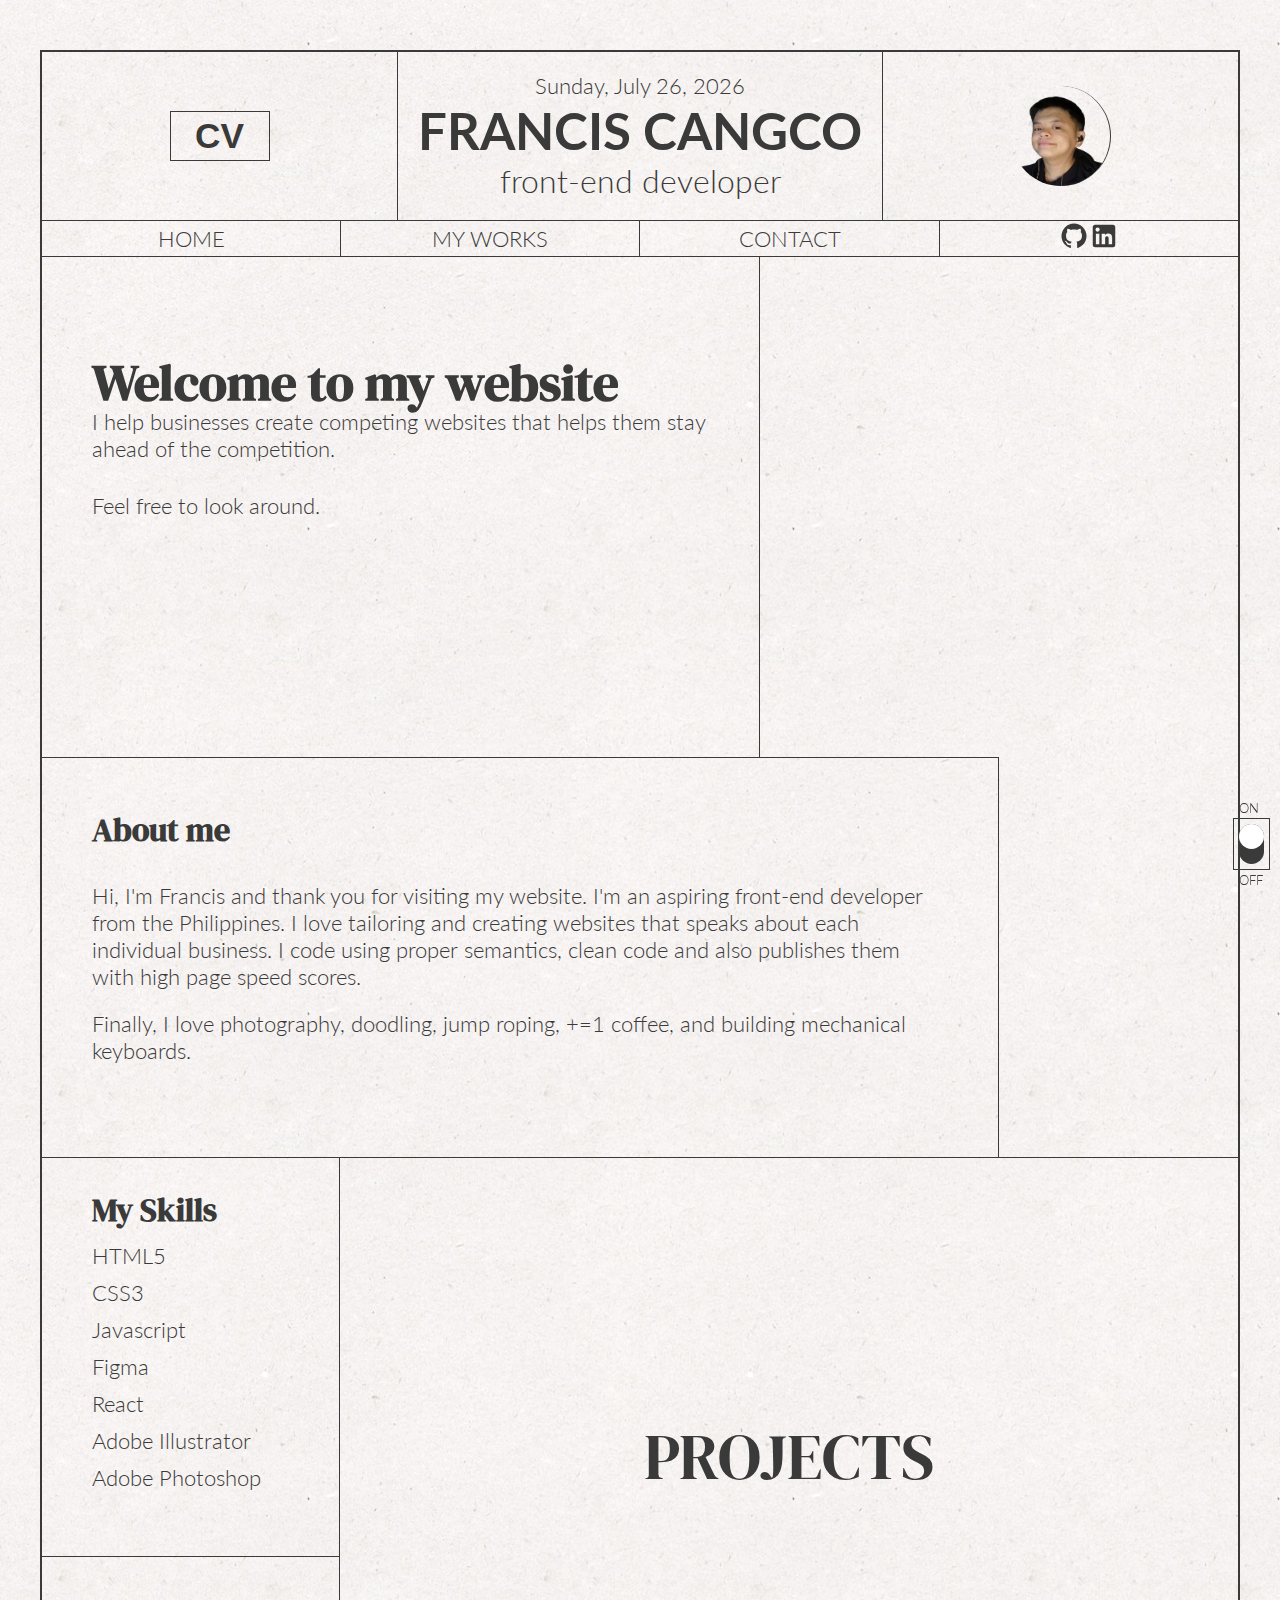
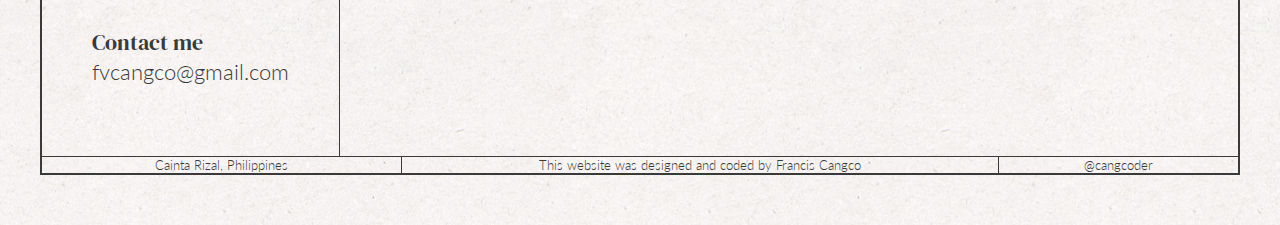
==== index.html @ b3d851e2 "Uploaded files from my local machine to repository" ====
<!DOCTYPE html>
<html lang="en">
<head>
    <meta charset="UTF-8">
    <meta http-equiv="X-UA-Compatible" content="IE=edge">
    <meta name="viewport" content="width=device-width, initial-scale=1.0">
    <link rel="preconnect" href="https://fonts.googleapis.com">
    <link rel="preconnect" href="https://fonts.gstatic.com" crossorigin>
    <link href="https://fonts.googleapis.com/css2?family=DM+Serif+Display&family=Lato:wght@100;300;400;700;900&display=swap"
        rel="stylesheet">
    <title>Francis Cangco</title>
    <link rel="stylesheet" href="/styles/styles.css">
    <!-- <link rel="stylesheet" href="/styles/reset.css"> -->
</head>
<body>
    <div class="switch">
        <label>
            <p>ON</p>
            <p>OFF</p>
            <input type="checkbox" name="" id="lightSwitch" onclick="toggleLight()">
            <span></span>
        </label>
    </div>
    <div class="page__container">
        <!-- HEADER -->
        <header class="header">
            <div class="header__photo border">
                <img src="./images/profile.png" alt="Francis Cangco picture">
            </div>
            <div class="header__title border">
                <h3 id="setDate"></h3>
                <h1>Francis Cangco</h1>
                <h2>front-end developer</h2>
            </div>
            <div class="header__cv border">
                <button class="btn">
                    CV
                </button>
            </div>
        </header>
        <!-- NAVIGATION -->
        <nav class="nav">
            <ul class="nav__container--desktop">
                    <li class="nav__links"><a href="#">HOME</a></li>
                    <li class="nav__links"><a href="#">MY WORKS</a></li>
                    <li class="nav__links"><a href="#">CONTACT</a></li>
                    <li class="nav__icons">
                        <a href="#"><svg style="width:30px;height:30px" viewBox="0 0 24 24">
                            <path fill="currentColor"
                                d="M12,2A10,10 0 0,0 2,12C2,16.42 4.87,20.17 8.84,21.5C9.34,21.58 9.5,21.27 9.5,21C9.5,20.77 9.5,20.14 9.5,19.31C6.73,19.91 6.14,17.97 6.14,17.97C5.68,16.81 5.03,16.5 5.03,16.5C4.12,15.88 5.1,15.9 5.1,15.9C6.1,15.97 6.63,16.93 6.63,16.93C7.5,18.45 8.97,18 9.54,17.76C9.63,17.11 9.89,16.67 10.17,16.42C7.95,16.17 5.62,15.31 5.62,11.5C5.62,10.39 6,9.5 6.65,8.79C6.55,8.54 6.2,7.5 6.75,6.15C6.75,6.15 7.59,5.88 9.5,7.17C10.29,6.95 11.15,6.84 12,6.84C12.85,6.84 13.71,6.95 14.5,7.17C16.41,5.88 17.25,6.15 17.25,6.15C17.8,7.5 17.45,8.54 17.35,8.79C18,9.5 18.38,10.39 18.38,11.5C18.38,15.32 16.04,16.16 13.81,16.41C14.17,16.72 14.5,17.33 14.5,18.26C14.5,19.6 14.5,20.68 14.5,21C14.5,21.27 14.66,21.59 15.17,21.5C19.14,20.16 22,16.42 22,12A10,10 0 0,0 12,2Z" />
                        </svg></a>
                        <a href="#"><svg style="width:30px;height:30px" viewBox="0 0 24 24">
                            <path fill="currentColor"
                                d="M19 3A2 2 0 0 1 21 5V19A2 2 0 0 1 19 21H5A2 2 0 0 1 3 19V5A2 2 0 0 1 5 3H19M18.5 18.5V13.2A3.26 3.26 0 0 0 15.24 9.94C14.39 9.94 13.4 10.46 12.92 11.24V10.13H10.13V18.5H12.92V13.57C12.92 12.8 13.54 12.17 14.31 12.17A1.4 1.4 0 0 1 15.71 13.57V18.5H18.5M6.88 8.56A1.68 1.68 0 0 0 8.56 6.88C8.56 5.95 7.81 5.19 6.88 5.19A1.69 1.69 0 0 0 5.19 6.88C5.19 7.81 5.95 8.56 6.88 8.56M8.27 18.5V10.13H5.5V18.5H8.27Z" />
                        </svg></a>
                    </li>
            </ul>
            <ul id="navMobile" class="nav__container--mobile">
                <li class="nav__links"><a href="#">HOME</a></li>
                <li class="nav__links"><a href="#">MY WORKS</a></li>
                <li class="nav__links"><a href="#">CONTACT</a></li>
                <li class="nav__icons">
                    <a href="#">
                        <svg style="width:30px;height:30px" viewBox="0 0 24 24">
                            <path fill="currentColor"
                                d="M12,2A10,10 0 0,0 2,12C2,16.42 4.87,20.17 8.84,21.5C9.34,21.58 9.5,21.27 9.5,21C9.5,20.77 9.5,20.14 9.5,19.31C6.73,19.91 6.14,17.97 6.14,17.97C5.68,16.81 5.03,16.5 5.03,16.5C4.12,15.88 5.1,15.9 5.1,15.9C6.1,15.97 6.63,16.93 6.63,16.93C7.5,18.45 8.97,18 9.54,17.76C9.63,17.11 9.89,16.67 10.17,16.42C7.95,16.17 5.62,15.31 5.62,11.5C5.62,10.39 6,9.5 6.65,8.79C6.55,8.54 6.2,7.5 6.75,6.15C6.75,6.15 7.59,5.88 9.5,7.17C10.29,6.95 11.15,6.84 12,6.84C12.85,6.84 13.71,6.95 14.5,7.17C16.41,5.88 17.25,6.15 17.25,6.15C17.8,7.5 17.45,8.54 17.35,8.79C18,9.5 18.38,10.39 18.38,11.5C18.38,15.32 16.04,16.16 13.81,16.41C14.17,16.72 14.5,17.33 14.5,18.26C14.5,19.6 14.5,20.68 14.5,21C14.5,21.27 14.66,21.59 15.17,21.5C19.14,20.16 22,16.42 22,12A10,10 0 0,0 12,2Z" />
                        </svg>
                    </a>
                    <a href="#">
                        <svg style="width:30px;height:30px" viewBox="0 0 24 24">
                            <path fill="currentColor"
                                d="M19 3A2 2 0 0 1 21 5V19A2 2 0 0 1 19 21H5A2 2 0 0 1 3 19V5A2 2 0 0 1 5 3H19M18.5 18.5V13.2A3.26 3.26 0 0 0 15.24 9.94C14.39 9.94 13.4 10.46 12.92 11.24V10.13H10.13V18.5H12.92V13.57C12.92 12.8 13.54 12.17 14.31 12.17A1.4 1.4 0 0 1 15.71 13.57V18.5H18.5M6.88 8.56A1.68 1.68 0 0 0 8.56 6.88C8.56 5.95 7.81 5.19 6.88 5.19A1.69 1.69 0 0 0 5.19 6.88C5.19 7.81 5.95 8.56 6.88 8.56M8.27 18.5V10.13H5.5V18.5H8.27Z" />
                        </svg>
                    </a>
                </li>
            </ul>
            <div id="navToggle" class="nav__burger">
                <span></span>
                <span></span>
                <span></span>
            </div>
        </nav>
        <!-- HERO -->
        <main class="hero">
            <div class="hero__container">
                <h1>Welcome to my website</h1>
                <p>I help businesses create competing websites that helps them stay ahead of the competition.</p>
                <h3>Feel free to look around.</h3>
            </div>
        </main>
        <!-- SECTIONS -->
        <section class="about">
            <div class="about__container">
                <div class="about__title title">
                    <h2>About me</h2>
                </div>
                <div class="about__text">
                    <p>Hi, I'm Francis and thank you for visiting my website. I'm an aspiring front-end developer from the Philippines. I love tailoring and creating websites that speaks about each individual business. I code using proper semantics, clean code and also publishes them with high page speed scores. </p>
                    <p>Finally, I love photography, doodling, jump roping, +=1 coffee, and building mechanical keyboards.</p>
                </div>
            </div>
        </section>
        <div class="other__sections">
            <section class="projects">
                <div class="projects__title title">
                    <h2><a href="./projects.html">PROJECTS</a></h2>
                </div>
            </section>
            <section class="skills">
                <div class="skills__title title">
                    <h2>My Skills</h2>
                </div>
                    <ul>
                        <li>HTML5</li>
                        <li>CSS3</li>
                        <li>Javascript</li>
                        <li>Figma</li>
                        <li>React</li>
                        <li>Adobe Illustrator</li>
                        <li>Adobe Photoshop</li>
                    </ul>
            </section>
            <section class="contact">
                <div class="contact__title title">
                    <h3>Contact me</h3>
                </div>
                    <p>fvcangco@gmail.com</p>
            </section>
        </div>
        <!-- FOOTER -->
        <footer class="footer">
            <div class="footer__container">
                <div class="footer__address">
                    Cainta Rizal, Philippines
                </div>
                <div class="footer__note">
                    This website was designed and coded by Francis Cangco
                </div>
                <div class="footer__socmed">
                    @cangcoder
                </div>
            </div>
        </footer>
    </div>
    <script src="app.js"></script>
</body>
</html>
---- styles/styles.css ----
*, *::after, *::before {
  margin: 0;
  padding: 0;
  box-sizing: border-box;
}

body {
  font-size: 62.5%;
  font-family: "Lato", Arial, Helvetica, sans-serif;
  background-image: url(/images/Asset.jpg);
  background-repeat: repeat;
  color: #3a3a3a;
  overflow-x: hidden;
  position: relative;
  transition: all 0.5s ease-out;
}

.night {
  background-image: url(/images/Asset1.jpg);
  background-repeat: repeat;
  color: #cacaca;
  border-color: #cacaca;
  transition: all 0.5s ease-in;
}

@media (max-width: 599px) {
  h1 {
    font-size: 1.6rem;
  }
}
@media (min-width: 600px) {
  h1 {
    font-size: 2rem;
  }
}
@media (min-width: 900px) {
  h1 {
    font-size: 2.4rem;
  }
}
@media (min-width: 1200px) {
  h1 {
    font-size: 3.2rem;
  }
}
@media (min-width: 1800px) {
  h1 {
    font-size: 4rem;
  }
}

@media (max-width: 599px) {
  h2 {
    font-size: 1rem;
  }
}
@media (min-width: 600px) {
  h2 {
    font-size: 1.2rem;
  }
}
@media (min-width: 900px) {
  h2 {
    font-size: 1.6rem;
  }
}
@media (min-width: 1200px) {
  h2 {
    font-size: 2rem;
  }
}
@media (min-width: 1800px) {
  h2 {
    font-size: 2.4rem;
  }
}

h3, p, a, li {
  font-weight: 300;
}
@media (max-width: 599px) {
  h3, p, a, li {
    font-size: 1rem;
  }
}
@media (min-width: 600px) {
  h3, p, a, li {
    font-size: 1.2rem;
  }
}
@media (min-width: 900px) {
  h3, p, a, li {
    font-size: 1.4rem;
  }
}

img {
  width: 100%;
  height: 100%;
}

.page__container {
  max-width: 1200px;
  margin: 0 auto;
}

ul, li, a, button {
  list-style: none;
  text-decoration: none;
  color: inherit;
}

.title {
  font-family: "DM Serif Display", serif;
}

@media (max-width: 599px) {
  .nav {
    overflow: hidden;
  }
  .nav__burger {
    position: absolute;
    top: 20px;
    right: 20px;
    cursor: pointer;
  }
  .nav__burger span {
    height: 3px;
    width: 30px;
    background-color: #3a3a3a;
    display: block;
    margin: 2px;
    transition: all 0.3s ease-in-out;
  }
  .nav__burger.active span {
    transition: all 0.3s ease-in-out;
  }
  .nav__burger.active span:nth-child(2) {
    width: 10px;
  }
  .nav__burger.active span:nth-child(1) {
    width: 10px;
    rotate: -135deg;
  }
  .nav__burger.active span:nth-child(3) {
    width: 10px;
    rotate: 135deg;
  }
  .nav__container--mobile {
    position: absolute;
    top: -20px;
    right: -250px;
    height: 100vh;
    width: 200px;
    border: 1px solid;
    display: flex;
    justify-content: center;
    flex-direction: column;
    align-items: center;
    text-align: left;
    color: #3a3a3a;
    background: url(../images/Asset.jpg);
    transition: all 0.4s ease-in-out;
  }
  .nav__container--mobile.active {
    right: -20px;
  }
  .nav__container--mobile li {
    text-align: left;
    margin: 5px 0;
  }
  .nav__container--mobile li a {
    color: #3a3a3a;
  }
  .nav__container--desktop {
    display: none;
  }
}
@media (min-width: 600px) {
  #navMobile, #navToggle {
    display: none;
  }
  .nav {
    border-color: white;
    margin: 0 auto;
    font-weight: 300;
  }
  .nav__container--desktop {
    display: grid;
    grid-template-columns: repeat(4, 25%);
    text-align: center;
    border-bottom: 1px solid;
  }
  .nav__links {
    display: flex;
    align-items: center;
    justify-content: center;
  }
  .nav__links:nth-of-type(1) {
    border-right: 1px solid;
  }
  .nav__links:nth-of-type(2) {
    border-right: 1px solid;
  }
  .nav__links:nth-of-type(3) {
    border-right: none;
  }
  .nav a:hover {
    color: blue;
    font-weight: 400;
  }
  .nav__icons {
    display: flex;
    justify-content: center;
    align-items: center;
    border-left: 1px solid;
  }
  .nav__icons a {
    display: inline-block;
  }
  .nav__icons a:hover {
    color: #3838c9;
  }
}
.page__container {
  position: relative;
  margin: 20px;
}
@media (min-width: 600px) {
  .page__container {
    border: 2px solid;
    max-width: 1200px;
    margin: 50px 50px;
  }
}
@media (min-width: 1200px) {
  .page__container {
    margin: 50px auto;
  }
}

.header {
  padding: 20px;
  display: flex;
  justify-content: center;
  flex-direction: column;
  align-items: center;
  align-content: center;
  border-bottom: 1px solid;
}
.header__title {
  text-align: center;
}
.header__title h1 {
  text-transform: uppercase;
  letter-spacing: 1;
  font-weight: 700;
}
.header__title h3 {
  display: none;
  font-weight: 300;
}
.header__title h2 {
  font-weight: 300;
}
@media (max-width: 599px) {
  .header__title h2 {
    margin-bottom: 10px;
  }
}
.header__photo {
  height: 70px;
  width: 70px;
}
.header__photo img {
  border-radius: 50%;
  border-right: 1px solid;
}
.header__cv {
  margin-bottom: 10px;
}
.header__cv button {
  height: 30px;
  width: 70px;
  font-weight: 700;
  outline: none;
  background-color: transparent;
  border: 1px solid;
  cursor: pointer;
}
.header__cv button:hover {
  border: 1px solid #3838c9;
  color: #3838c9;
}

@media (min-width: 600px) {
  .header {
    display: grid;
    grid-template-columns: 1fr auto 1fr;
    justify-items: center;
    align-items: center;
    padding: 0;
  }
  .header__photo {
    order: 3;
  }
  .header__title {
    padding: 20px;
    order: 2;
    border-left: 1px solid;
    border-right: 1px solid;
  }
  .header__cv {
    order: 1;
    margin: 0;
  }
}
@media (min-width: 900px) {
  .header__title h3 {
    display: block;
  }
  .header__cv button {
    font-size: 2.2rem;
    width: 100px;
    height: 50px;
  }
  .header__photo {
    width: 100px;
    height: 100px;
  }
}
.switch {
  position: fixed;
  bottom: 30px;
  right: 10px;
  border: 1px solid;
  padding: 5px;
  z-index: 20;
}
.switch label {
  display: inline-block;
  position: relative;
  height: 40px;
  width: 25px;
  background-color: #3a3a3a;
  border-radius: 20px;
}
.switch label p {
  font-size: 0.8rem;
}
.switch label p:nth-of-type(1) {
  position: absolute;
  top: -24px;
  left: 0;
}
.switch label p:nth-of-type(2) {
  position: absolute;
  bottom: -24px;
  left: 0;
}
.switch label input {
  -webkit-appearance: none;
     -moz-appearance: none;
          appearance: none;
}
.switch label input:checked ~ span {
  background-color: #cacaca;
  top: 15px;
}
.switch label span {
  position: absolute;
  top: 0;
  width: 25px;
  height: 25px;
  border-radius: 50%;
  content: "";
  background-color: white;
  transition: 0.5s;
}

.hero__container {
  padding: 20px;
}
.hero__container:hover {
  color: #3838c9;
}
.hero h1 {
  font-family: "DM Serif Display", serif;
}
.hero p {
  margin-bottom: 30px;
}

@media (min-width: 900px) {
  .hero {
    width: 60%;
    border-right: 1px solid;
  }
  .hero__container {
    padding-top: 50px;
    height: 400px;
  }
}
@media (min-width: 1200px) {
  .hero {
    height: 500px;
  }
  .hero__container {
    padding: 100px 50px;
  }
  .hero__container h1 {
    line-height: 1;
  }
}
@media (min-width: 1800px) {
  .hero {
    width: 70%;
  }
}
.about__container:hover {
  color: #3838c9;
}

@media (min-width: 600px) {
  .about {
    border-top: 1px solid;
    padding: 20px;
  }
  .about__text p:nth-child(1) {
    margin-bottom: 20px;
  }
}
@media (min-width: 900px) {
  .about {
    width: 80%;
    border-right: 1px solid;
  }
}
@media (min-width: 1200px) {
  .about {
    padding: 0;
    height: 400px;
  }
  .about__title {
    margin-bottom: 30px;
  }
  .about__container {
    padding: 50px 50px;
  }
}
.projects__title a {
  font-size: clamp(1.2rem, 5vw, 5rem);
  cursor: pointer;
}
.projects__title a:hover {
  color: #3838c9;
}

@media (max-width: 599px) {
  .other__sections {
    text-align: center;
    margin: 20px 0;
    border-bottom: 1px solid;
  }
  .skills {
    margin-bottom: 10px;
  }
  .projects {
    margin-bottom: 10px;
    border: 1px solid;
    padding: 10px 20px;
  }
  .contact {
    margin-bottom: 10px;
  }
}
@media (min-width: 600px) {
  .other__sections {
    display: grid;
    grid-template-columns: auto 1fr;
    grid-template-rows: repeat(3, 1fr);
    border-top: 1px solid;
    border-bottom: 1px solid;
  }
  .projects {
    grid-column: 2/3;
    grid-row: 1/4;
    border-left: 1px solid;
    display: flex;
    justify-content: center;
    align-items: center;
  }
  .skills {
    grid-column: 1/2;
    grid-row: 1/3;
    border-bottom: 1px solid;
    padding: 20px;
  }
  .skills__title:hover {
    color: #3838c9;
  }
  .skills li:hover {
    color: #3838c9;
  }
  .contact {
    grid-column: 1/2;
    grid-row: 3/4;
    padding: 20px;
    align-self: center;
  }
  .contact:hover {
    color: #3838c9;
  }
}
@media (min-width: 900px) {
  .other__sections {
    height: 400px;
  }
}
@media (min-width: 1200px) {
  .other__sections {
    height: 600px;
    grid-template-columns: auto 1fr;
    grid-template-rows: repeat(3, 1fr);
  }
  .skills {
    padding: 30px 50px;
  }
  .skills li {
    margin: 10px 0;
  }
  .contact {
    padding: 30px 50px;
  }
}
.footer {
  font-size: 0.8rem;
  font-weight: 300;
}

@media (min-width: 600px) {
  .footer {
    padding: 10px 20px;
  }
}
@media (min-width: 900px) {
  .footer {
    padding: 0;
  }
  .footer__container {
    display: grid;
    grid-template-columns: 30% 1fr 20%;
    text-align: center;
  }
  .footer__note {
    border-right: 1px solid;
    border-left: 1px solid;
    padding: 0 20px;
  }
}
.project__container {
  border: 1px solid #3a3a3a;
  max-width: 500px;
  margin: 0 auto;
}
.project .title {
  margin: 0 auto;
  max-width: 300px;
  text-align: center;
}
.project__info {
  padding: 10px;
}
.project__title {
  font-size: 1.2rem;
  font-weight: 700;
}
.project__details {
  margin-bottom: 0.8rem;
  font-size: 0.8rem;
}
.project__links {
  margin-bottom: 0.5rem;
}
.project a {
  font-size: 1rem;
}
.project a:nth-child(1) {
  margin-right: 0.3rem;
}
.project a:hover {
  color: #3838c9;
}

@media (min-width: 1200px) {
  .project__container {
    position: relative;
    height: 500px;
    width: 400px;
    overflow: hidden;
  }
  .project__container:hover > .project__info {
    opacity: 1;
  }
  .project__container:hover > .project__image {
    filter: grayscale(70%);
  }
  .project__info {
    position: absolute;
    top: 50%;
    left: 50%;
    transform: translate(-50%, -50%);
    opacity: 0;
    transition: all 0.5s ease;
    color: #3a3a3a;
    height: 200px;
    background-color: white;
    z-index: 2;
    display: flex;
    justify-content: center;
    flex-direction: column;
    border: 1px solid #3a3a3a;
  }
  .project__image {
    position: absolute;
    height: 100%;
    z-index: -1;
  }
}/*# sourceMappingURL=styles.css.map */
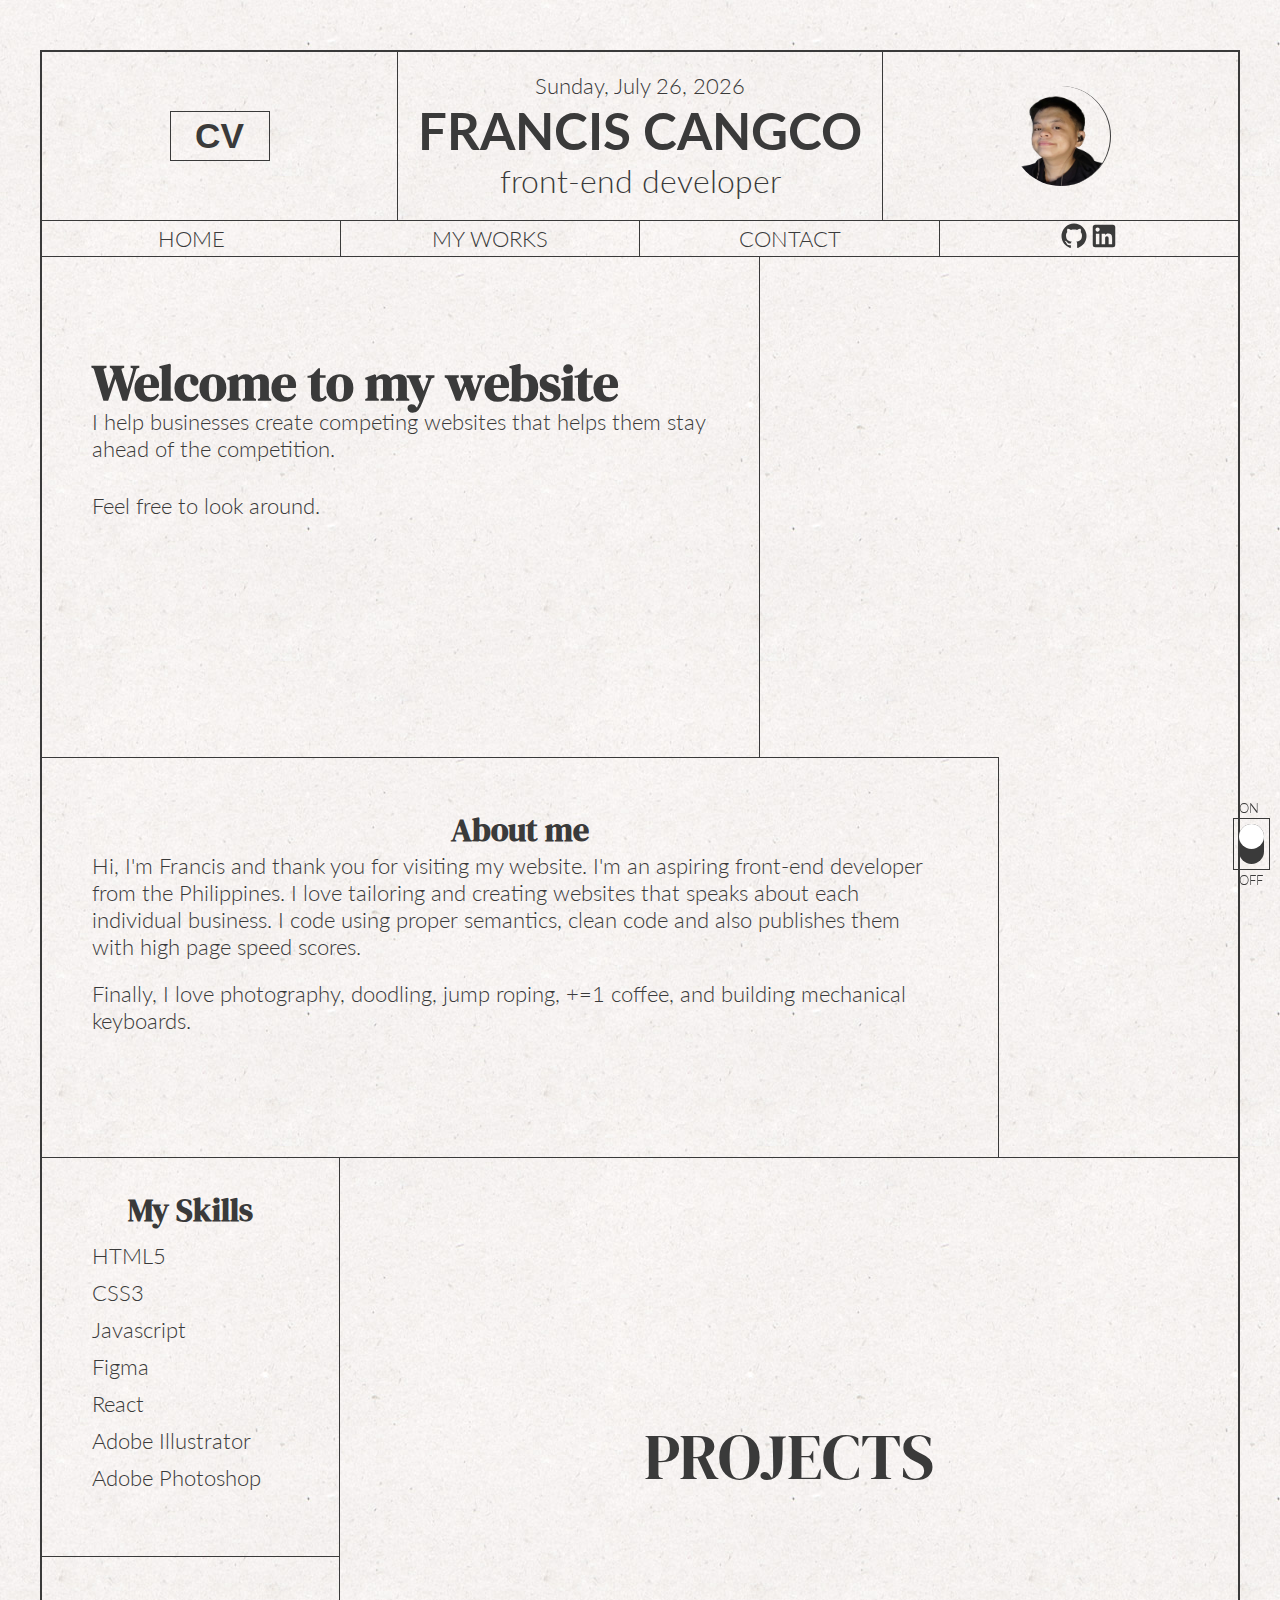
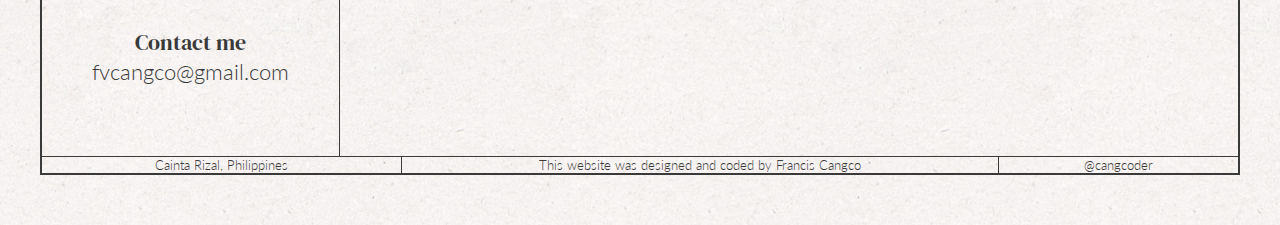
==== commit dbec6ef8: "Fixed CSS link not working" ====
--- a/index.html
+++ b/index.html
@@ -9,7 +9,7 @@
     <link href="https://fonts.googleapis.com/css2?family=DM+Serif+Display&family=Lato:wght@100;300;400;700;900&display=swap"
         rel="stylesheet">
     <title>Francis Cangco</title>
-    <link rel="stylesheet" href="/styles/styles.css">
+    <link rel="stylesheet" href="./styles/styles.css">
     <!-- <link rel="stylesheet" href="/styles/reset.css"> -->
 </head>
 <body>
--- a/styles/styles.css
+++ b/styles/styles.css
@@ -558,16 +558,23 @@
     padding: 0 20px;
   }
 }
-.project__container {
-  border: 1px solid #3a3a3a;
-  max-width: 500px;
-  margin: 0 auto;
-}
-.project .title {
+.title {
   margin: 0 auto;
   max-width: 300px;
   text-align: center;
 }
+
+.project {
+  display: flex;
+  justify-content: flex-start;
+  flex-wrap: wrap;
+  gap: 1rem;
+}
+.project__container {
+  border: 1px solid #3a3a3a;
+  max-width: 300px;
+  margin: 0 auto;
+}
 .project__info {
   padding: 10px;
 }
@@ -595,7 +602,7 @@
 @media (min-width: 1200px) {
   .project__container {
     position: relative;
-    height: 500px;
+    height: 400px;
     width: 400px;
     overflow: hidden;
   }
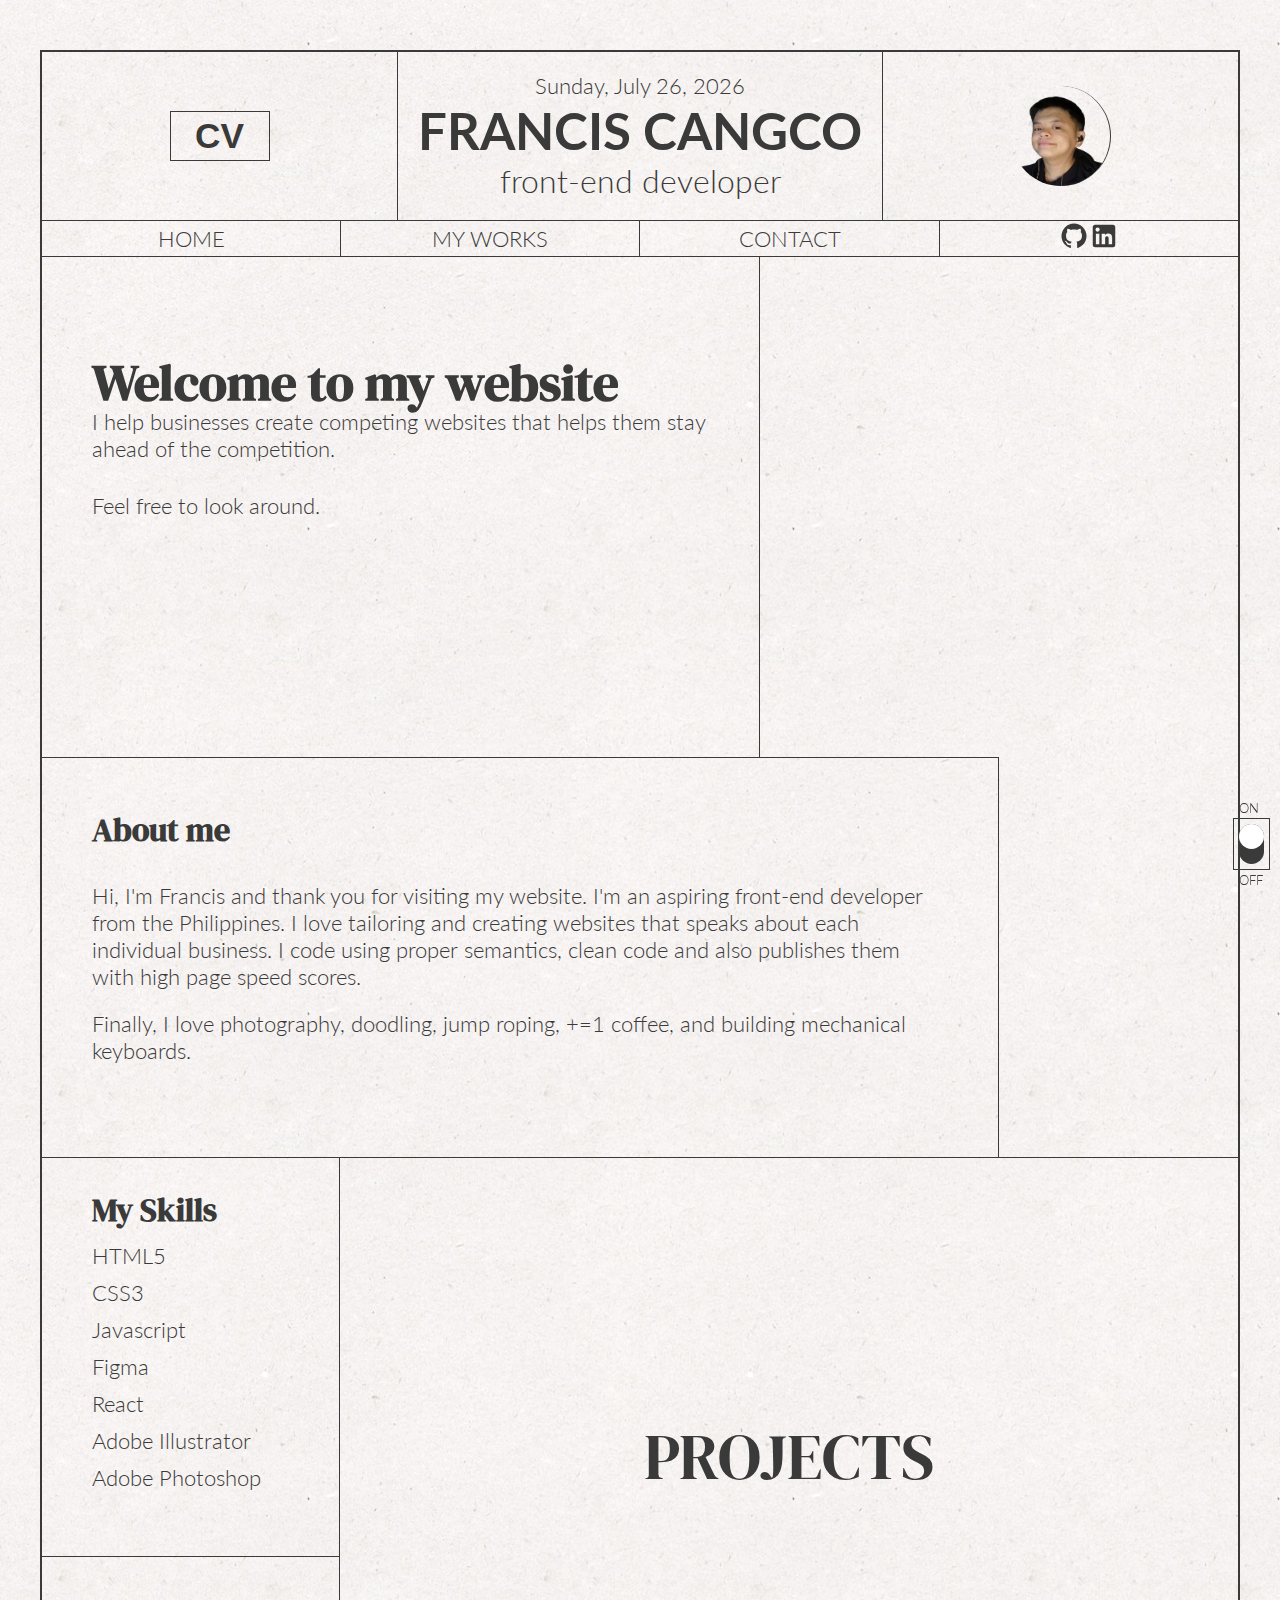
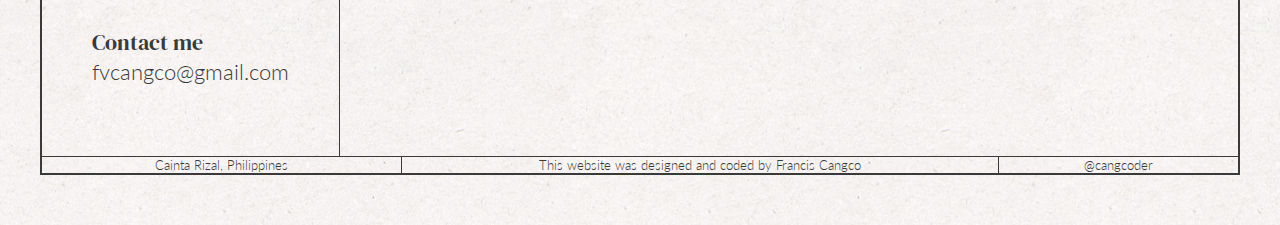
==== commit 7170ede5: "Fixed CSS and JS files directory" ====
--- a/index.html
+++ b/index.html
@@ -142,6 +142,6 @@
             </div>
         </footer>
     </div>
-    <script src="app.js"></script>
+    <script src="./app.js"></script>
 </body>
 </html>--- a/styles/styles.css
+++ b/styles/styles.css
@@ -7,7 +7,7 @@
 body {
   font-size: 62.5%;
   font-family: "Lato", Arial, Helvetica, sans-serif;
-  background-image: url(/images/Asset.jpg);
+  background-image: url(../images/Asset.jpg);
   background-repeat: repeat;
   color: #3a3a3a;
   overflow-x: hidden;
@@ -16,7 +16,7 @@
 }
 
 .night {
-  background-image: url(/images/Asset1.jpg);
+  background-image: url(../images/Asset1.jpg);
   background-repeat: repeat;
   color: #cacaca;
   border-color: #cacaca;
@@ -558,7 +558,7 @@
     padding: 0 20px;
   }
 }
-.title {
+.projecttitle {
   margin: 0 auto;
   max-width: 300px;
   text-align: center;
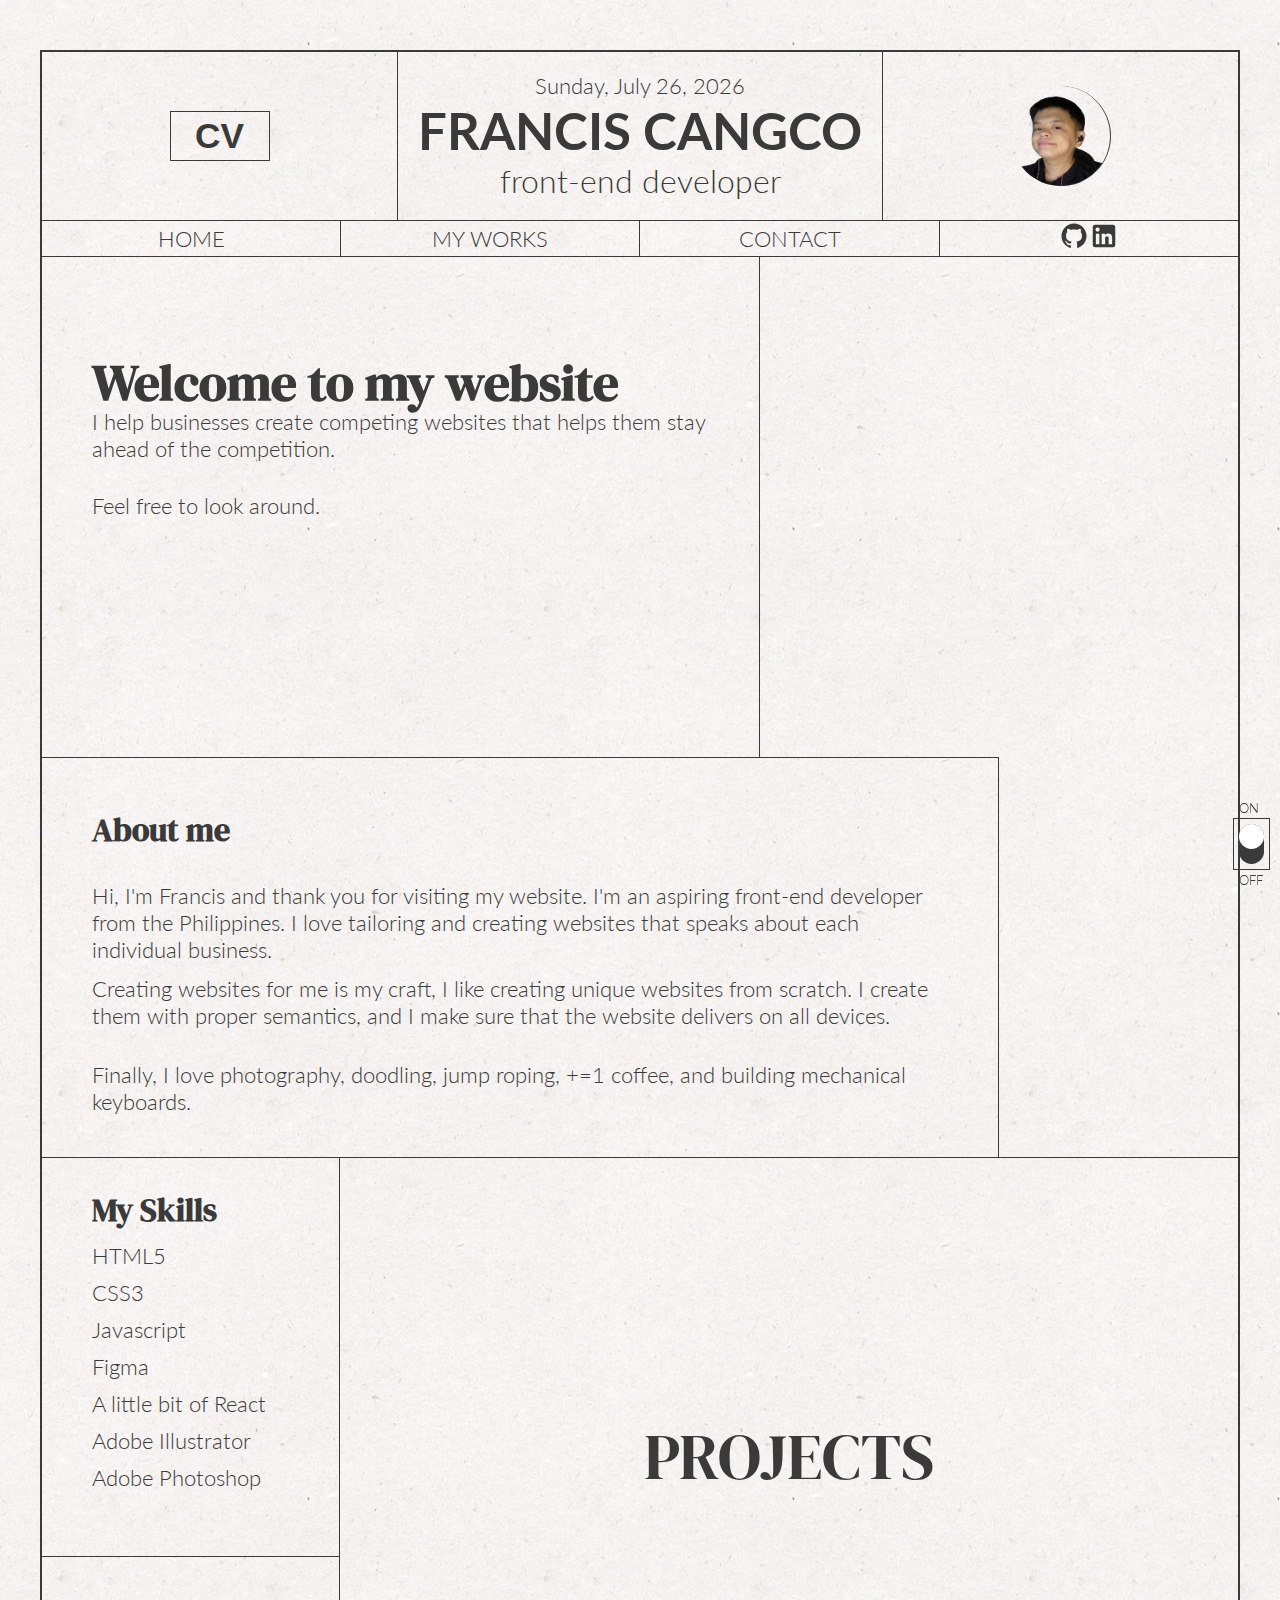
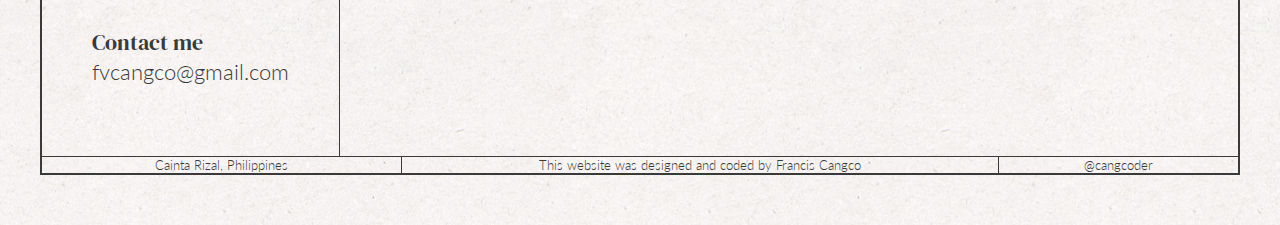
==== commit bf71093b: "Added links for project preview and code preview" ====
--- a/index.html
+++ b/index.html
@@ -42,31 +42,35 @@
         <nav class="nav">
             <ul class="nav__container--desktop">
                     <li class="nav__links"><a href="#">HOME</a></li>
-                    <li class="nav__links"><a href="#">MY WORKS</a></li>
+                    <li class="nav__links"><a href="./projects.html">MY WORKS</a></li>
                     <li class="nav__links"><a href="#">CONTACT</a></li>
                     <li class="nav__icons">
-                        <a href="#"><svg style="width:30px;height:30px" viewBox="0 0 24 24">
-                            <path fill="currentColor"
-                                d="M12,2A10,10 0 0,0 2,12C2,16.42 4.87,20.17 8.84,21.5C9.34,21.58 9.5,21.27 9.5,21C9.5,20.77 9.5,20.14 9.5,19.31C6.73,19.91 6.14,17.97 6.14,17.97C5.68,16.81 5.03,16.5 5.03,16.5C4.12,15.88 5.1,15.9 5.1,15.9C6.1,15.97 6.63,16.93 6.63,16.93C7.5,18.45 8.97,18 9.54,17.76C9.63,17.11 9.89,16.67 10.17,16.42C7.95,16.17 5.62,15.31 5.62,11.5C5.62,10.39 6,9.5 6.65,8.79C6.55,8.54 6.2,7.5 6.75,6.15C6.75,6.15 7.59,5.88 9.5,7.17C10.29,6.95 11.15,6.84 12,6.84C12.85,6.84 13.71,6.95 14.5,7.17C16.41,5.88 17.25,6.15 17.25,6.15C17.8,7.5 17.45,8.54 17.35,8.79C18,9.5 18.38,10.39 18.38,11.5C18.38,15.32 16.04,16.16 13.81,16.41C14.17,16.72 14.5,17.33 14.5,18.26C14.5,19.6 14.5,20.68 14.5,21C14.5,21.27 14.66,21.59 15.17,21.5C19.14,20.16 22,16.42 22,12A10,10 0 0,0 12,2Z" />
-                        </svg></a>
-                        <a href="#"><svg style="width:30px;height:30px" viewBox="0 0 24 24">
-                            <path fill="currentColor"
-                                d="M19 3A2 2 0 0 1 21 5V19A2 2 0 0 1 19 21H5A2 2 0 0 1 3 19V5A2 2 0 0 1 5 3H19M18.5 18.5V13.2A3.26 3.26 0 0 0 15.24 9.94C14.39 9.94 13.4 10.46 12.92 11.24V10.13H10.13V18.5H12.92V13.57C12.92 12.8 13.54 12.17 14.31 12.17A1.4 1.4 0 0 1 15.71 13.57V18.5H18.5M6.88 8.56A1.68 1.68 0 0 0 8.56 6.88C8.56 5.95 7.81 5.19 6.88 5.19A1.69 1.69 0 0 0 5.19 6.88C5.19 7.81 5.95 8.56 6.88 8.56M8.27 18.5V10.13H5.5V18.5H8.27Z" />
-                        </svg></a>
-                    </li>
-            </ul>
-            <ul id="navMobile" class="nav__container--mobile">
-                <li class="nav__links"><a href="#">HOME</a></li>
-                <li class="nav__links"><a href="#">MY WORKS</a></li>
-                <li class="nav__links"><a href="#">CONTACT</a></li>
-                <li class="nav__icons">
-                    <a href="#">
+                    <a href="https://github.com/Egoy" target="_blank">
                         <svg style="width:30px;height:30px" viewBox="0 0 24 24">
                             <path fill="currentColor"
                                 d="M12,2A10,10 0 0,0 2,12C2,16.42 4.87,20.17 8.84,21.5C9.34,21.58 9.5,21.27 9.5,21C9.5,20.77 9.5,20.14 9.5,19.31C6.73,19.91 6.14,17.97 6.14,17.97C5.68,16.81 5.03,16.5 5.03,16.5C4.12,15.88 5.1,15.9 5.1,15.9C6.1,15.97 6.63,16.93 6.63,16.93C7.5,18.45 8.97,18 9.54,17.76C9.63,17.11 9.89,16.67 10.17,16.42C7.95,16.17 5.62,15.31 5.62,11.5C5.62,10.39 6,9.5 6.65,8.79C6.55,8.54 6.2,7.5 6.75,6.15C6.75,6.15 7.59,5.88 9.5,7.17C10.29,6.95 11.15,6.84 12,6.84C12.85,6.84 13.71,6.95 14.5,7.17C16.41,5.88 17.25,6.15 17.25,6.15C17.8,7.5 17.45,8.54 17.35,8.79C18,9.5 18.38,10.39 18.38,11.5C18.38,15.32 16.04,16.16 13.81,16.41C14.17,16.72 14.5,17.33 14.5,18.26C14.5,19.6 14.5,20.68 14.5,21C14.5,21.27 14.66,21.59 15.17,21.5C19.14,20.16 22,16.42 22,12A10,10 0 0,0 12,2Z" />
                         </svg>
                     </a>
-                    <a href="#">
+                    <a href="https://www.linkedin.com/in/franciscangco/" target="_blank">
+                        <svg style="width:30px;height:30px" viewBox="0 0 24 24">
+                            <path fill="currentColor"
+                                d="M19 3A2 2 0 0 1 21 5V19A2 2 0 0 1 19 21H5A2 2 0 0 1 3 19V5A2 2 0 0 1 5 3H19M18.5 18.5V13.2A3.26 3.26 0 0 0 15.24 9.94C14.39 9.94 13.4 10.46 12.92 11.24V10.13H10.13V18.5H12.92V13.57C12.92 12.8 13.54 12.17 14.31 12.17A1.4 1.4 0 0 1 15.71 13.57V18.5H18.5M6.88 8.56A1.68 1.68 0 0 0 8.56 6.88C8.56 5.95 7.81 5.19 6.88 5.19A1.69 1.69 0 0 0 5.19 6.88C5.19 7.81 5.95 8.56 6.88 8.56M8.27 18.5V10.13H5.5V18.5H8.27Z" />
+                        </svg>
+                    </a>
+                    </li>
+            </ul>
+            <ul id="navMobile" class="nav__container--mobile">
+                <li class="nav__links"><a href="#">HOME</a></li>
+                <li class="nav__links"><a href="./projects.html">MY WORKS</a></li>
+                <li class="nav__links"><a href="#">CONTACT</a></li>
+                <li class="nav__icons">
+                    <a href="https://github.com/Egoy" target="_blank">
+                        <svg style="width:30px;height:30px" viewBox="0 0 24 24">
+                            <path fill="currentColor"
+                                d="M12,2A10,10 0 0,0 2,12C2,16.42 4.87,20.17 8.84,21.5C9.34,21.58 9.5,21.27 9.5,21C9.5,20.77 9.5,20.14 9.5,19.31C6.73,19.91 6.14,17.97 6.14,17.97C5.68,16.81 5.03,16.5 5.03,16.5C4.12,15.88 5.1,15.9 5.1,15.9C6.1,15.97 6.63,16.93 6.63,16.93C7.5,18.45 8.97,18 9.54,17.76C9.63,17.11 9.89,16.67 10.17,16.42C7.95,16.17 5.62,15.31 5.62,11.5C5.62,10.39 6,9.5 6.65,8.79C6.55,8.54 6.2,7.5 6.75,6.15C6.75,6.15 7.59,5.88 9.5,7.17C10.29,6.95 11.15,6.84 12,6.84C12.85,6.84 13.71,6.95 14.5,7.17C16.41,5.88 17.25,6.15 17.25,6.15C17.8,7.5 17.45,8.54 17.35,8.79C18,9.5 18.38,10.39 18.38,11.5C18.38,15.32 16.04,16.16 13.81,16.41C14.17,16.72 14.5,17.33 14.5,18.26C14.5,19.6 14.5,20.68 14.5,21C14.5,21.27 14.66,21.59 15.17,21.5C19.14,20.16 22,16.42 22,12A10,10 0 0,0 12,2Z" />
+                        </svg>
+                    </a>
+                    <a href="https://www.linkedin.com/in/franciscangco/" target="_blank">
                         <svg style="width:30px;height:30px" viewBox="0 0 24 24">
                             <path fill="currentColor"
                                 d="M19 3A2 2 0 0 1 21 5V19A2 2 0 0 1 19 21H5A2 2 0 0 1 3 19V5A2 2 0 0 1 5 3H19M18.5 18.5V13.2A3.26 3.26 0 0 0 15.24 9.94C14.39 9.94 13.4 10.46 12.92 11.24V10.13H10.13V18.5H12.92V13.57C12.92 12.8 13.54 12.17 14.31 12.17A1.4 1.4 0 0 1 15.71 13.57V18.5H18.5M6.88 8.56A1.68 1.68 0 0 0 8.56 6.88C8.56 5.95 7.81 5.19 6.88 5.19A1.69 1.69 0 0 0 5.19 6.88C5.19 7.81 5.95 8.56 6.88 8.56M8.27 18.5V10.13H5.5V18.5H8.27Z" />
@@ -95,9 +99,11 @@
                     <h2>About me</h2>
                 </div>
                 <div class="about__text">
-                    <p>Hi, I'm Francis and thank you for visiting my website. I'm an aspiring front-end developer from the Philippines. I love tailoring and creating websites that speaks about each individual business. I code using proper semantics, clean code and also publishes them with high page speed scores. </p>
-                    <p>Finally, I love photography, doodling, jump roping, +=1 coffee, and building mechanical keyboards.</p>
-                </div>
+                    <p>Hi, I'm Francis and thank you for visiting my website. I'm an aspiring front-end developer from the Philippines. I
+                        love tailoring and creating websites that speaks about each individual business.</p><br>
+                    <p>Creating websites for me is my craft, I like creating unique websites from scratch. I create them with proper
+                        semantics, and I make sure that the website delivers on all devices.</p><br>
+                    <p>Finally, I love photography, doodling, jump roping, +=1 coffee, and building mechanical keyboards.</p>                </div>
             </div>
         </section>
         <div class="other__sections">
@@ -115,7 +121,7 @@
                         <li>CSS3</li>
                         <li>Javascript</li>
                         <li>Figma</li>
-                        <li>React</li>
+                        <li>A little bit of React</li>
                         <li>Adobe Illustrator</li>
                         <li>Adobe Photoshop</li>
                     </ul>
--- a/styles/styles.css
+++ b/styles/styles.css
@@ -110,7 +110,7 @@
   color: inherit;
 }
 
-.title {
+.title, .projecttitle {
   font-family: "DM Serif Display", serif;
 }
 
@@ -426,7 +426,7 @@
     border-top: 1px solid;
     padding: 20px;
   }
-  .about__text p:nth-child(1) {
+  .about__text p:nth-child(3) {
     margin-bottom: 20px;
   }
 }
@@ -562,6 +562,7 @@
   margin: 0 auto;
   max-width: 300px;
   text-align: center;
+  font-size: clamp(1.2rem, 5vw, 3rem);
 }
 
 .project {
@@ -600,6 +601,10 @@
 }
 
 @media (min-width: 1200px) {
+  .project {
+    border-bottom: 1px solid black;
+    padding-bottom: 2rem;
+  }
   .project__container {
     position: relative;
     height: 400px;
@@ -618,6 +623,7 @@
     left: 50%;
     transform: translate(-50%, -50%);
     opacity: 0;
+    width: 200px;
     transition: all 0.5s ease;
     color: #3a3a3a;
     height: 200px;
